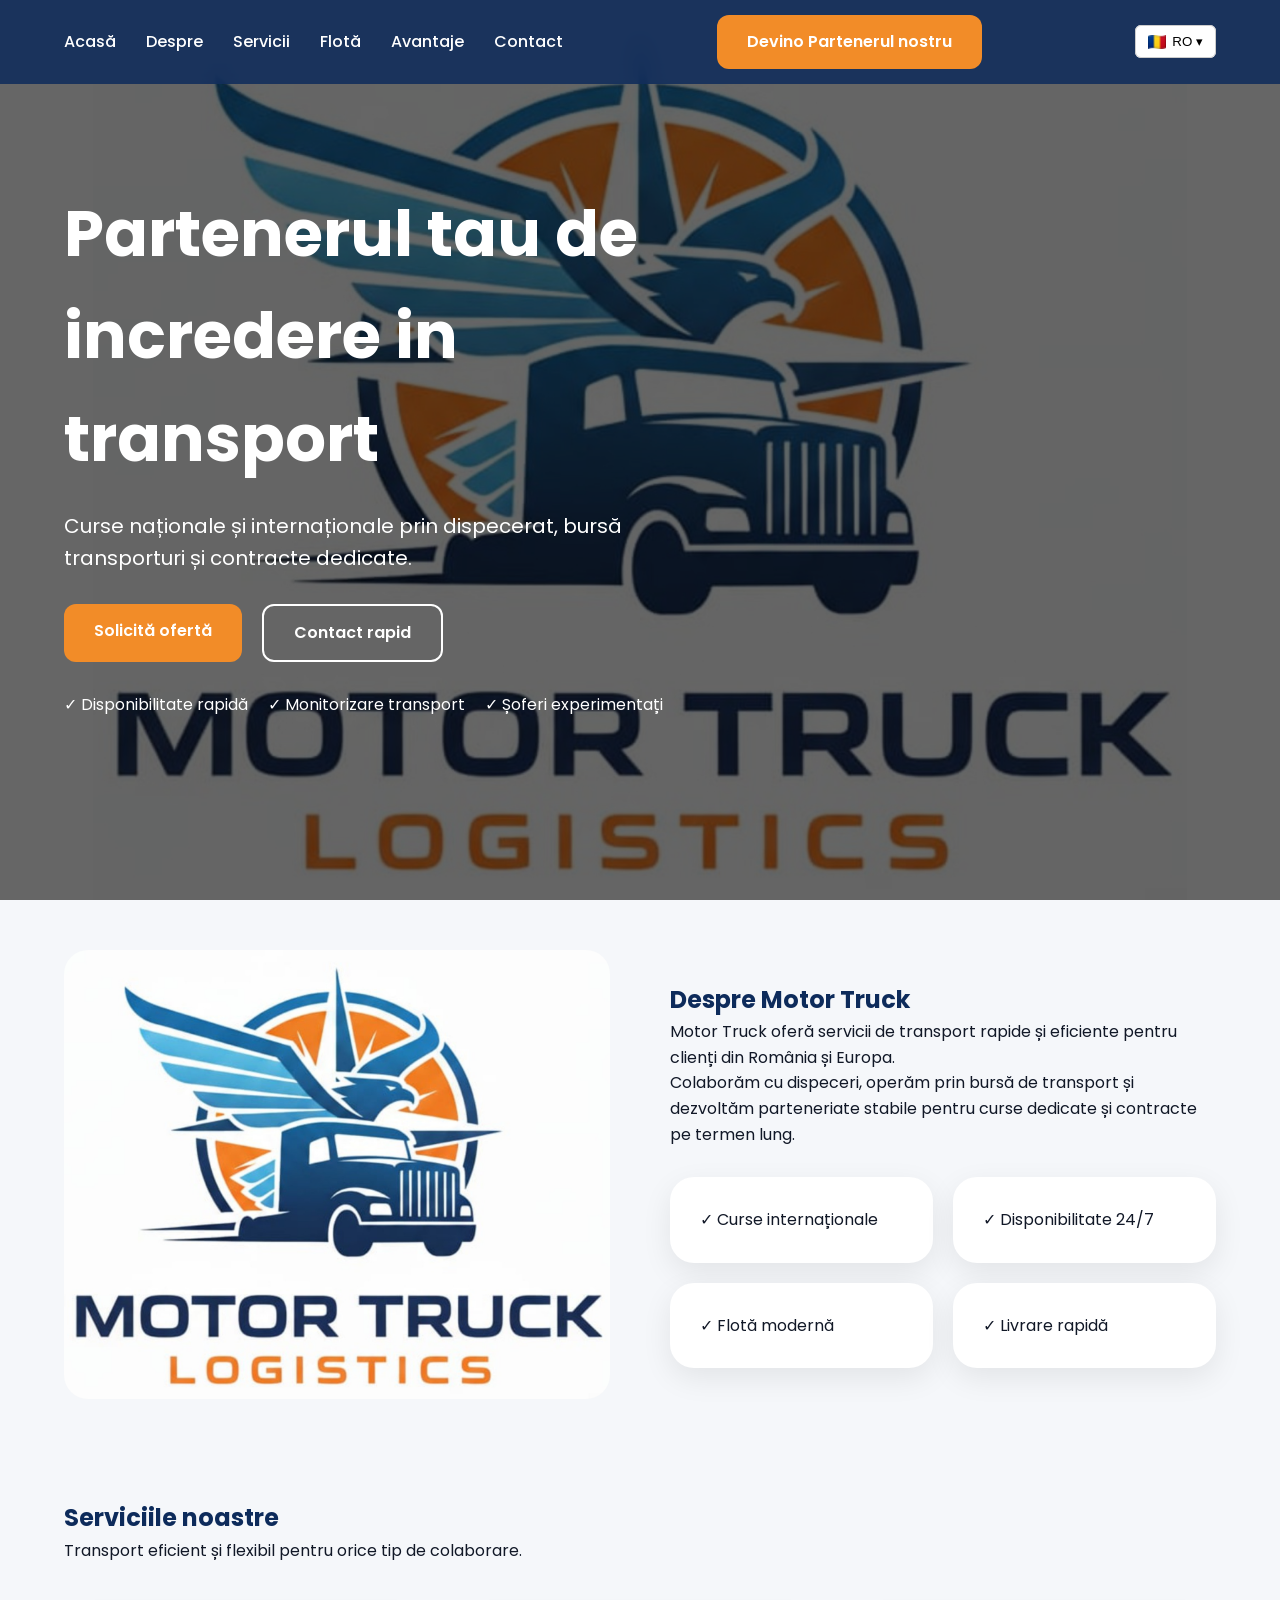
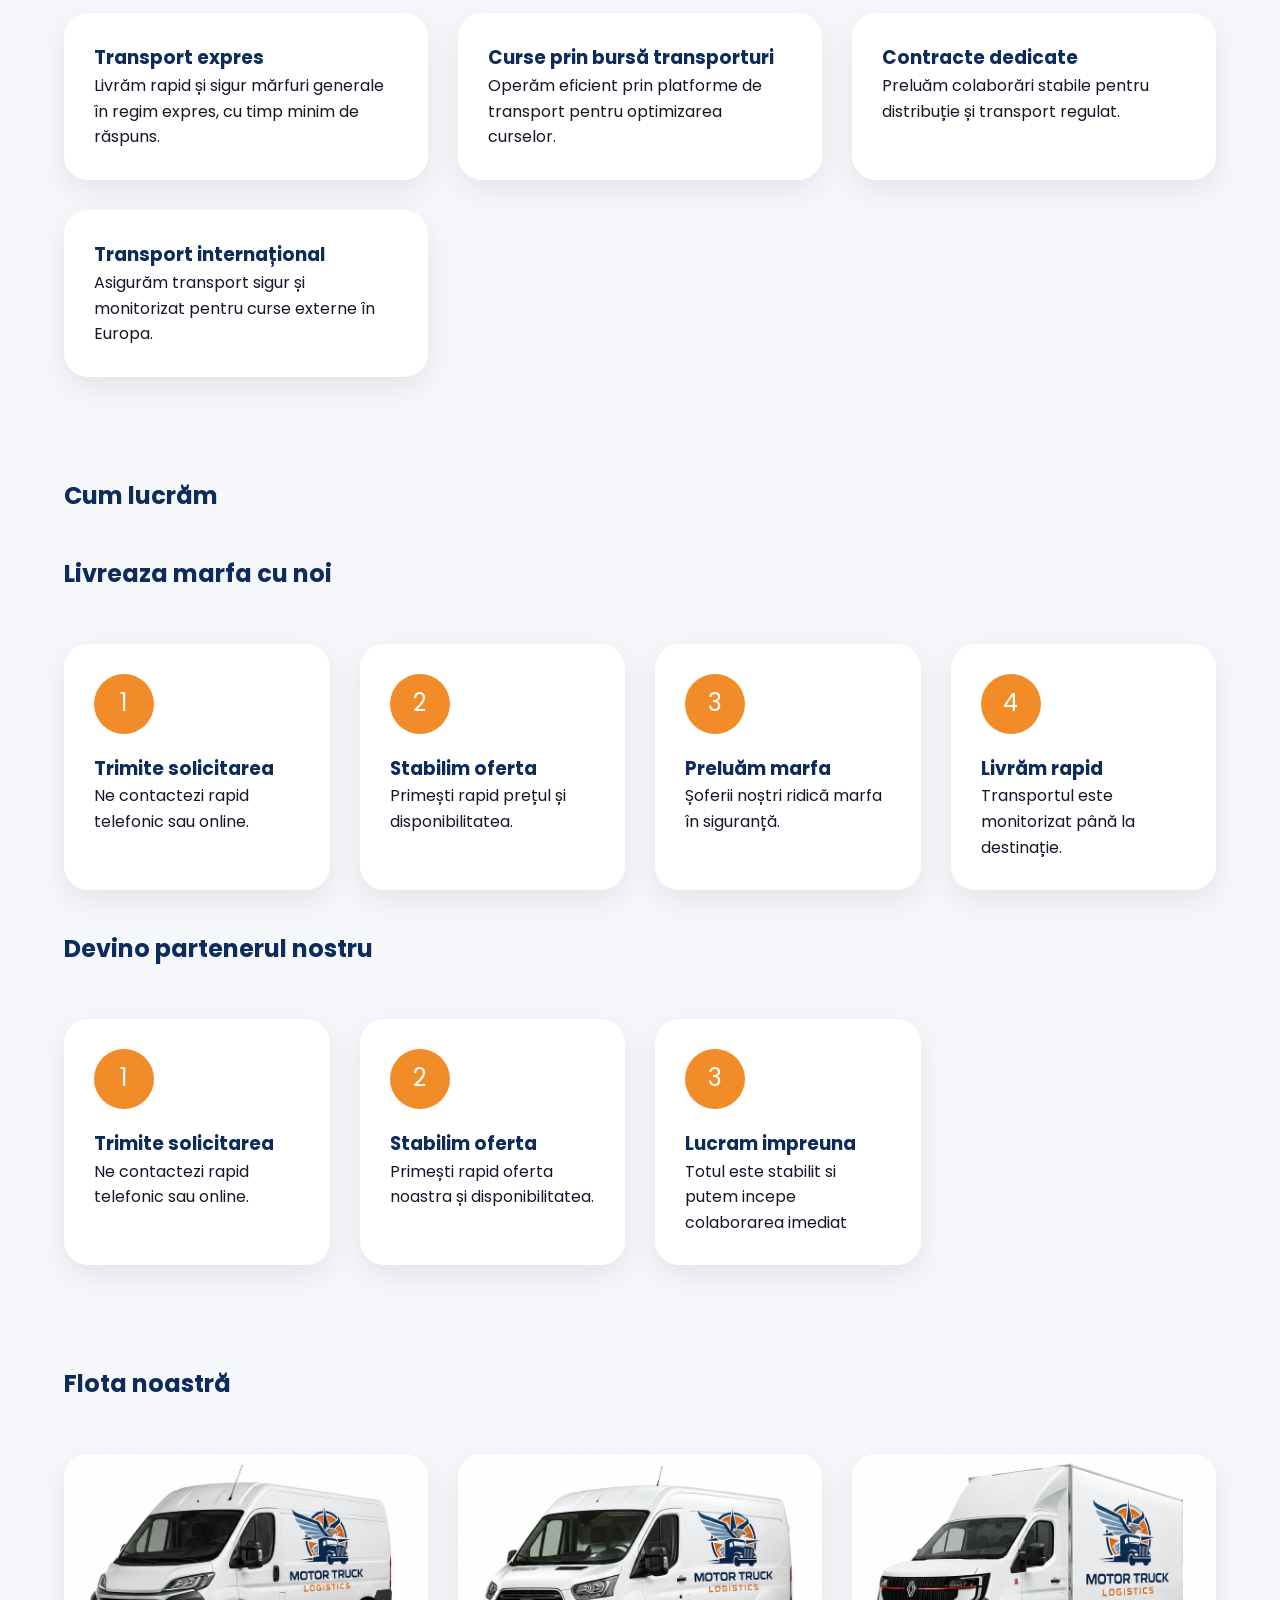
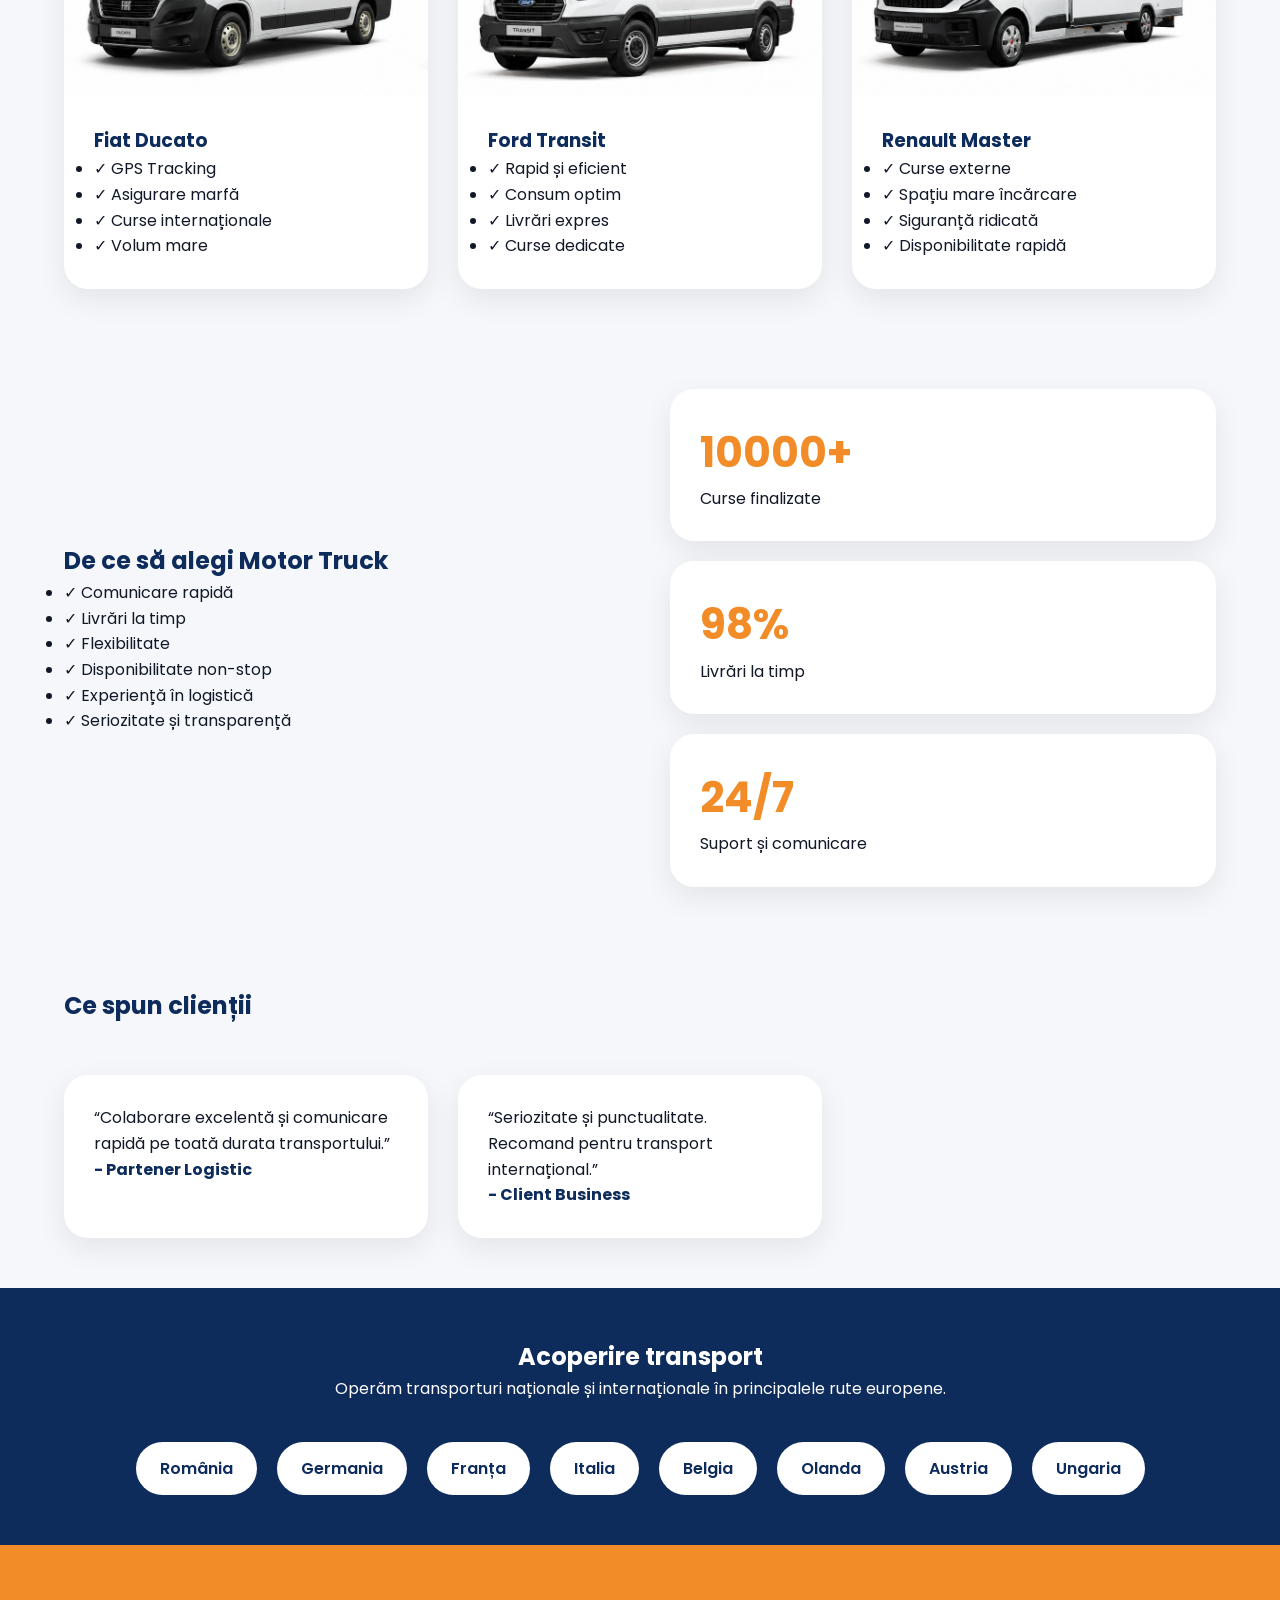
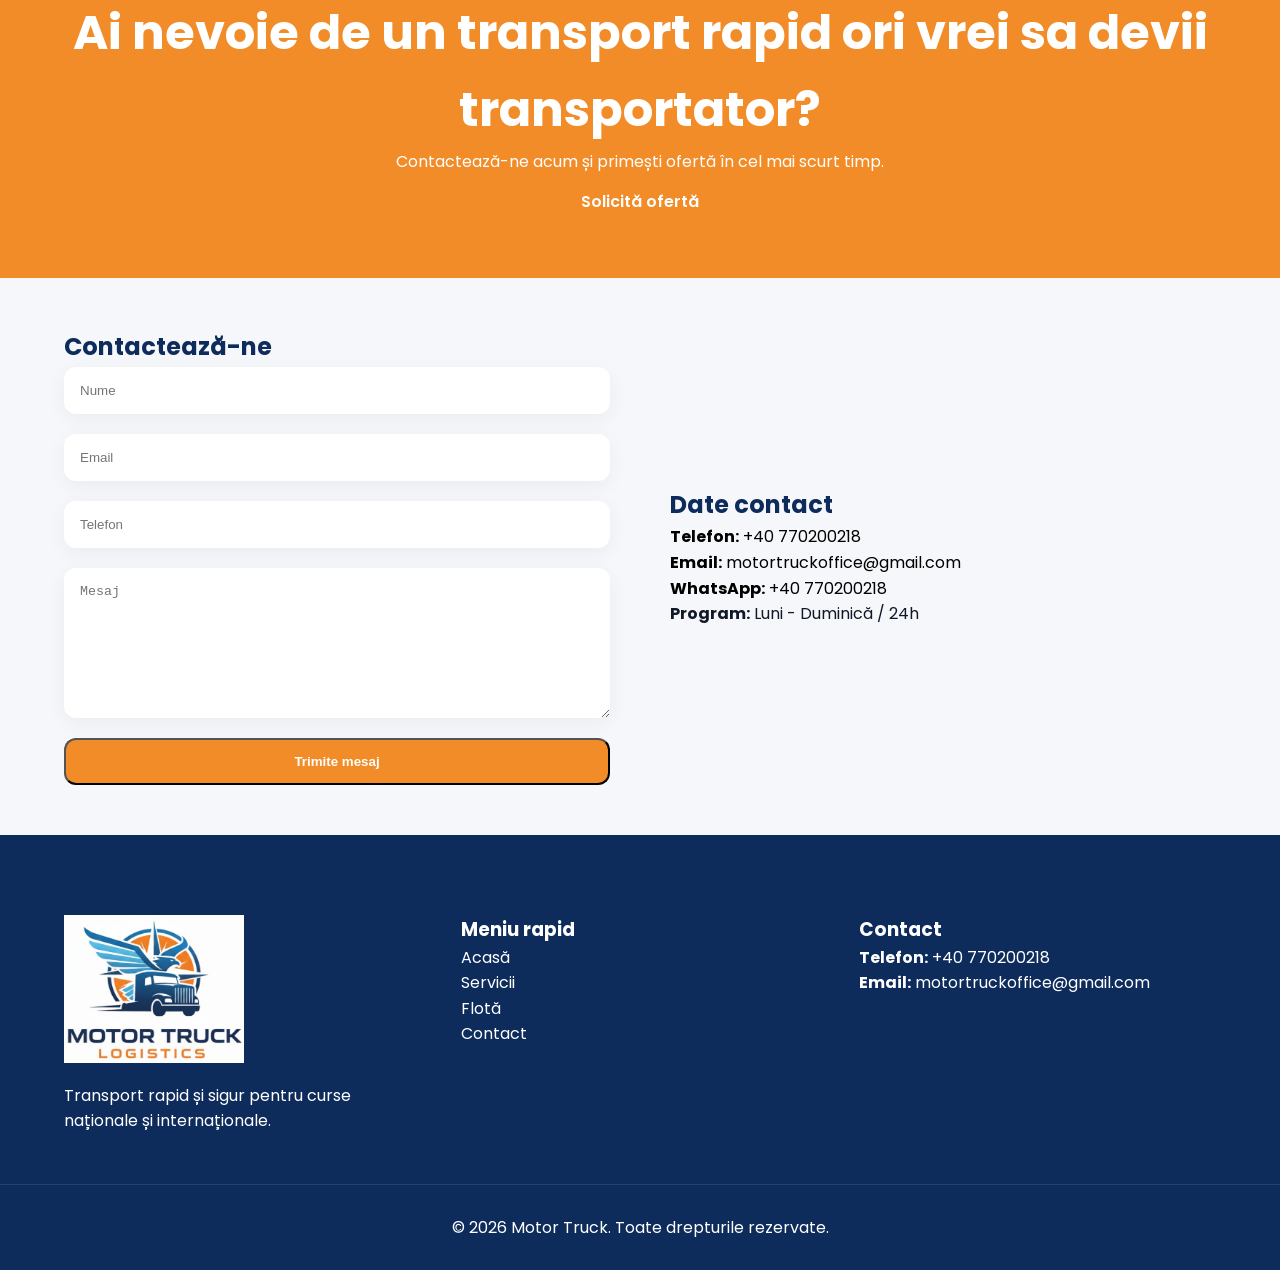
==== index.html @ ec41be90 "Add files via upload" ====
<!doctype html>
<html lang="ro">
  <head>
    <meta charset="UTF-8" />
    <meta name="viewport" content="width=device-width, initial-scale=1.0" />
    <title>Motor Truck</title>

    <link rel="stylesheet" href="css/style.css" />
    <link rel="stylesheet" href="css/responsive.css" />

    <link rel="preconnect" href="https://fonts.googleapis.com" />
    <link rel="preconnect" href="https://fonts.gstatic.com" crossorigin />
    <link
      href="https://fonts.googleapis.com/css2?family=Poppins:wght@300;400;500;600;700&display=swap"
      rel="stylesheet"
    />
  </head>
  <body>
    <!-- NAVBAR -->

    <header class="navbar">
      <div class="container nav-container">
        <nav>
          <ul class="nav-links">
            <li><a href="#hero" data-key="btn_acasa">Acasă</a></li>
            <li><a href="#about" data-key="btn_despre">Despre</a></li>
            <li><a href="#services" data-key="btn_servicii">Servicii</a></li>
            <li><a href="#fleet" data-key="btn_flota">Flotă</a></li>
            <li><a href="#advantages" data-key="btn_avantaje">Avantaje</a></li>
            <li><a href="#contact" data-key="btn_contact">Contact</a></li>
          </ul>
        </nav>

        <a href="#contact" class="btn primary-btn" data-key="btn_cta"
          >Devino Partenerul nostru</a
        >
        <div class="lang-dropdown">
          <button class="lang-btn" id="langBtn">
            <span class="lang-content">
              <img src="/assets/flags/ro.png" class="flag" />
              RO ▾
            </span>
          </button>
          <div class="lang-menu" id="langMenu">
            <button onclick="setLanguage('ro')">
              <img src="/assets/flags/ro.png" class="flag" />
              <span>Română</span>
            </button>

            <button onclick="setLanguage('en')">
              <img src="/assets/flags/us.png" class="flag" />
              <span>English</span>
            </button>

            <button onclick="setLanguage('fr')">
              <img src="/assets/flags/fr.png" class="flag" />
              <span>Français</span>
            </button>

            <button onclick="setLanguage('es')">
              <img src="/assets/flags/es.png" class="flag" />
              <span>Español</span>
            </button>

            <button onclick="setLanguage('it')">
              <img src="/assets/flags/it.png" class="flag" />
              <span>Italiano</span>
            </button>

            <button onclick="setLanguage('de')">
              <img src="/assets/flags/de.png" class="flag" />
              <span>Deutsch</span>
            </button>

            <button onclick="setLanguage('bg')">
              <img src="/assets/flags/bg.png" class="flag" />
              <span>Български</span>
            </button>

            <button onclick="setLanguage('hu')">
              <img src="/assets/flags/hu.png" class="flag" />
              <span>Magyar</span>
            </button>
          </div>
        </div>
      </div>
    </header>

    <!-- HERO SECTION -->

    <section id="hero" class="hero">
      <div class="hero-overlay"></div>

      <div class="container hero-content">
        <div class="hero-text fade-in">
          <h1 data-key="hero_title">
            Partenerul tau de incredere in transport
          </h1>

          <p data-key="hero_text">
            Curse naționale și internaționale prin dispecerat, bursă
            transporturi și contracte dedicate.
          </p>

          <div class="hero-buttons">
            <a
              href="#contact"
              class="btn primary-btn"
              data-key="hero_solicita_oferta"
              >Solicită ofertă</a
            >
            <a href="#contact" class="btn secondary-btn" data-key="hero_contact"
              >Contact rapid</a
            >
          </div>

          <div class="hero-features">
            <span data-key="hero_span1">✓ Disponibilitate rapidă</span>
            <span data-key="hero_span2">✓ Monitorizare transport</span>
            <span data-key="hero_span3">✓ Șoferi experimentați</span>
          </div>
        </div>
      </div>
    </section>

    <!-- ABOUT -->

    <section id="about" class="about section-padding">
      <div class="container about-grid">
        <div class="about-image fade-in">
          <img src="assets/hero.jpg" alt="Transport Logistic" />
        </div>

        <div class="about-text fade-in">
          <h2 data-key="about_title">Despre Motor Truck</h2>

          <p data-key="about_text1">
            Motor Truck oferă servicii de transport rapide și eficiente pentru
            clienți din România și Europa.
          </p>

          <p data-key="about_text2">
            Colaborăm cu dispeceri, operăm prin bursă de transport și dezvoltăm
            parteneriate stabile pentru curse dedicate și contracte pe termen
            lung.
          </p>

          <div class="about-features">
            <div class="feature-card" data-key="about_card1">
              ✓ Curse internaționale
            </div>
            <div class="feature-card" data-key="about_card2">
              ✓ Disponibilitate 24/7
            </div>
            <div class="feature-card" data-key="about_card3">
              ✓ Flotă modernă
            </div>
            <div class="feature-card" data-key="about_card4">
              ✓ Livrare rapidă
            </div>
          </div>
        </div>
      </div>
    </section>

    <!-- SERVICES -->

    <section id="services" class="services section-padding">
      <div class="container">
        <div class="section-title fade-in">
          <h2 data-key="services_title">Serviciile noastre</h2>
          <p data-key="services_text">
            Transport eficient și flexibil pentru orice tip de colaborare.
          </p>
        </div>

        <div class="services-grid">
          <div class="service-card fade-in">
            <h3 data-key="services_card1_title">Transport expres</h3>
            <p data-key="services_card1_text">
              Livrăm rapid și sigur mărfuri generale în regim expres, cu timp
              minim de răspuns.
            </p>
          </div>

          <div class="service-card fade-in">
            <h3 data-key="services_card2_title">
              Curse prin bursă transporturi
            </h3>
            <p data-key="services_card2_text">
              Operăm eficient prin platforme de transport pentru optimizarea
              curselor.
            </p>
          </div>

          <div class="service-card fade-in">
            <h3 data-key="services_card3_title">Contracte dedicate</h3>
            <p data-key="services_card3_text">
              Preluăm colaborări stabile pentru distribuție și transport
              regulat.
            </p>
          </div>

          <div class="service-card fade-in">
            <h3 data-key="services_card4_title">Transport internațional</h3>
            <p data-key="services_card4_text">
              Asigurăm transport sigur și monitorizat pentru curse externe în
              Europa.
            </p>
          </div>
        </div>
      </div>
    </section>

    <!-- HOW WE WORK -->

    <section class="workflow section-padding">
      <div class="container">
        <div class="section-title fade-in">
          <h2 data-key="workflow_title">Cum lucrăm</h2>
        </div>
        <div class="secondary-title fade-in">
          <h2 data-key="workflow_subtitle1">Livreaza marfa cu noi</h2>
        </div>
        <div class="workflow-grid">
          <div class="workflow-card fade-in">
            <span>1</span>
            <h3 data-key="workflow_card1_title">Trimite solicitarea</h3>
            <p data-key="workflow_card1_text">
              Ne contactezi rapid telefonic sau online.
            </p>
          </div>

          <div class="workflow-card fade-in">
            <span>2</span>
            <h3 data-key="workflow_card2_title">Stabilim oferta</h3>
            <p data-key="workflow_card2_text">
              Primești rapid prețul și disponibilitatea.
            </p>
          </div>

          <div class="workflow-card fade-in">
            <span>3</span>
            <h3 data-key="workflow_card3_title">Preluăm marfa</h3>
            <p data-key="workflow_card3_text">
              Șoferii noștri ridică marfa în siguranță.
            </p>
          </div>

          <div class="workflow-card fade-in">
            <span>4</span>
            <h3 data-key="workflow_card4_title">Livrăm rapid</h3>
            <p data-key="workflow_card4_text">
              Transportul este monitorizat până la destinație.
            </p>
          </div>
        </div>
        <div class="secondary-title fade-in">
          <h2 data-key="workflow_subtitle2">Devino partenerul nostru</h2>
        </div>
        <div class="workflow-grid">
          <div class="workflow-card fade-in">
            <span>1</span>
            <h3 data-key="workflow_card5_title">Trimite solicitarea</h3>
            <p data-key="workflow_card5_text">
              Ne contactezi rapid telefonic sau online.
            </p>
          </div>

          <div class="workflow-card fade-in">
            <span>2</span>
            <h3 data-key="workflow_card6_title">Stabilim oferta</h3>
            <p data-key="workflow_card6_text">
              Primești rapid oferta noastra și disponibilitatea.
            </p>
          </div>

          <div class="workflow-card fade-in">
            <span>3</span>
            <h3 data-key="workflow_card7_title">Lucram impreuna</h3>
            <p data-key="workflow_card7_text">
              Totul este stabilit si putem incepe colaborarea imediat
            </p>
          </div>
        </div>
      </div>
    </section>

    <!-- FLEET -->

    <section id="fleet" class="fleet section-padding">
      <div class="container">
        <div class="section-title fade-in">
          <h2 data-key="fleet_title">Flota noastră</h2>
        </div>

        <div class="fleet-grid">
          <div class="fleet-card fade-in">
            <img src="assets/sprinter.jpg" alt="Mercedes Sprinter" />
            <div class="fleet-content">
              <h3 data-key="fleet_card1_title">Fiat Ducato</h3>
              <ul>
                <li data-key="fleet_card1_text1">✓ GPS Tracking</li>
                <li data-key="fleet_card1_text2">✓ Asigurare marfă</li>
                <li data-key="fleet_card1_text3">✓ Curse internaționale</li>
                <li data-key="fleet_card1_text4">✓ Volum mare</li>
              </ul>
            </div>
          </div>

          <div class="fleet-card fade-in">
            <img src="assets/transit.jpg" alt="Ford Transit" />
            <div class="fleet-content">
              <h3 data-key="fleet_card2_title">Ford Transit</h3>
              <ul>
                <li data-key="fleet_card2_text1">✓ Rapid și eficient</li>
                <li data-key="fleet_card2_text2">✓ Consum optim</li>
                <li data-key="fleet_card2_text3">✓ Livrări expres</li>
                <li data-key="fleet_card2_text4">✓ Curse dedicate</li>
              </ul>
            </div>
          </div>

          <div class="fleet-card fade-in">
            <img src="assets/master.jpg" alt="Renault Master" />
            <div class="fleet-content">
              <h3 data-key="fleet_card3_title">Renault Master</h3>
              <ul>
                <li data-key="fleet_card3_text1">✓ Curse externe</li>
                <li data-key="fleet_card3_text2">✓ Spațiu mare încărcare</li>
                <li data-key="fleet_card3_text3">✓ Siguranță ridicată</li>
                <li data-key="fleet_card3_text4">✓ Disponibilitate rapidă</li>
              </ul>
            </div>
          </div>
        </div>
      </div>
    </section>

    <!-- ADVANTAGES -->

    <section id="advantages" class="advantages section-padding">
      <div class="container advantages-grid">
        <div class="advantages-text fade-in">
          <h2 data-key="advantages_title">De ce să alegi Motor Truck</h2>

          <ul>
            <li data-key="advantages_text1">✓ Comunicare rapidă</li>
            <li data-key="advantages_text2">✓ Livrări la timp</li>
            <li data-key="advantages_text3">✓ Flexibilitate</li>
            <li data-key="advantages_text4">✓ Disponibilitate non-stop</li>
            <li data-key="advantages_text5">✓ Experiență în logistică</li>
            <li data-key="advantages_text6">✓ Seriozitate și transparență</li>
          </ul>
        </div>

        <div class="stats-grid fade-in">
          <div class="stat-card">
            <h3>10000+</h3>
            <p data-key="stats_text1">Curse finalizate</p>
          </div>

          <div class="stat-card">
            <h3>98%</h3>
            <p data-key="stats_text2">Livrări la timp</p>
          </div>

          <div class="stat-card">
            <h3>24/7</h3>
            <p data-key="stats_text3">Suport și comunicare</p>
          </div>
        </div>
      </div>
    </section>

    <!-- TESTIMONIALS -->

    <section class="testimonials section-padding">
      <div class="container">
        <div class="section-title fade-in">
          <h2 data-key="testimonials_title">Ce spun clienții</h2>
        </div>

        <div class="testimonial-grid">
          <div class="testimonial-card fade-in">
            <p>
              “Colaborare excelentă și comunicare rapidă pe toată durata
              transportului.”
            </p>
            <h4>- Partener Logistic</h4>
          </div>

          <div class="testimonial-card fade-in">
            <p>
              “Seriozitate și punctualitate. Recomand pentru transport
              internațional.”
            </p>
            <h4>- Client Business</h4>
          </div>
        </div>
      </div>
    </section>

    <!-- COVERAGE -->

    <section class="coverage section-padding">
      <div class="container">
        <div class="section-title fade-in">
          <h2 data-key="coverage_title">Acoperire transport</h2>

          <p data-key="coverage_text">
            Operăm transporturi naționale și internaționale în principalele rute
            europene.
          </p>
        </div>

        <div class="countries fade-in">
          <span>România</span>
          <span>Germania</span>
          <span>Franța</span>
          <span>Italia</span>
          <span>Belgia</span>
          <span>Olanda</span>
          <span>Austria</span>
          <span>Ungaria</span>
        </div>
      </div>
    </section>

    <!-- CTA -->

    <section class="cta section-padding">
      <div class="container cta-content fade-in">
        <h2 data-key="cta_title">
          Ai nevoie de un transport rapid ori vrei sa devii transportator?
        </h2>

        <p data-key="cta_text">
          Contactează-ne acum și primești ofertă în cel mai scurt timp.
        </p>

        <a href="#contact" class="btn primary-btn" data-key="cta_btn">
          Solicită ofertă
        </a>
      </div>
    </section>

    <!-- CONTACT -->

    <section id="contact" class="contact section-padding">
      <div class="container contact-grid">
        <div class="contact-form fade-in">
          <h2 data-key="contact_title">Contactează-ne</h2>

          <form id="contact-form">
            <input type="text" name="nume" placeholder="Nume" required />
            <input type="email" name="email" placeholder="Email" required />
            <input type="text" name="telefon" placeholder="Telefon" />
            <textarea name="mesaj" placeholder="Mesaj" required></textarea>

            <button type="submit" class="btn primary-btn">Trimite mesaj</button>

            <p
              id="success-msg"
              style="display: none; color: green; margin-top: 10px"
              data-key="contact_succes"
            >
              Email trimis cu succes!
            </p>
          </form>
        </div>

        <div class="contact-info fade-in">
          <h2 data-key="contact_title2">Date contact</h2>

          <a href="tel:+40770200218">
            <p><strong>Telefon:</strong> +40 770200218</p></a
          >
          <a href="mailto:motortruckoffice@gmail.com?subject=Solicitare oferta">
            <p><strong>Email:</strong> motortruckoffice@gmail.com</p></a
          >
          <a href="https://wa.me/40770200218">
            <p><strong>WhatsApp:</strong> +40 770200218</p></a
          >
          <p><strong>Program:</strong> Luni - Duminică / 24h</p>
        </div>
      </div>
    </section>

    <!-- FOOTER -->

    <footer>
      <div class="container footer-grid">
        <div>
          <img src="assets/logo.png" alt="Logo" class="footer-logo" />
          <p data-key="footer_text">
            Transport rapid și sigur pentru curse naționale și internaționale.
          </p>
        </div>

        <div>
          <h3 data-key="footer_title">Meniu rapid</h3>
          <ul>
            <li><a href="#hero" data-key="btn_acasa">Acasă</a></li>
            <li><a href="#services" data-key="btn_servicii">Servicii</a></li>
            <li><a href="#fleet" data-key="btn_flota">Flotă</a></li>
            <li><a href="#contact" data-key="btn_contact">Contact</a></li>
          </ul>
        </div>

        <div>
          <h3 data-key="footer_title2">Contact</h3>
          <a href="tel:+40770200218">
            <p><strong>Telefon:</strong> +40 770200218</p></a
          >
          <a href="mailto:motortruckoffice@gmail.com?subject=Solicitare oferta">
            <p><strong>Email:</strong> motortruckoffice@gmail.com</p></a
          >
        </div>
      </div>

      <div class="copyright" data-key="footer_copyright">
        © 2026 Motor Truck. Toate drepturile rezervate.
      </div>
    </footer>

    <script src="js/translations.js"></script>
    <script src="js/main.js"></script>
  </body>
</html>
---- css/style.css ----
* {
  margin: 0;
  padding: 0;
  box-sizing: border-box;
}

html {
  scroll-behavior: smooth;
}

body {
  font-family: "Poppins", sans-serif;
  background: #f5f7fa;
  color: #111827;
  line-height: 1.6;
}

img {
  width: 100%;
  display: block;
}

a {
  text-decoration: none;
  color: black;
}

.container {
  width: 90%;
  max-width: 1200px;
  margin: auto;
}

.section-padding {
  padding: 50px 0;
}

h1,
h2,
h3,
h4 {
  color: #0d2b5b;
}

.btn {
  display: inline-block;
  padding: 14px 30px;
  border-radius: 12px;
  text-decoration: none;
  transition: 0.3s;
  font-weight: 600;
}

.primary-btn {
  background: #f28c28;
  color: white;
}

.primary-btn:hover {
  transform: translateY(-3px);
}

.secondary-btn {
  border: 2px solid white;
  color: white;
}

.navbar {
  position: fixed;
  width: 100%;
  top: 0;
  z-index: 1000;
  background: rgba(13, 43, 91, 0.85);
  backdrop-filter: blur(10px);
}

.nav-container {
  display: flex;
  align-items: center;
  justify-content: space-between;
  padding: 15px 0;
}
.lang-dropdown {
  position: relative;
  background: white;
  border-radius: 6px;
}
.lang-menu button {
  display: flex;
  align-items: center;
  gap: 8px;
  width: 100%;
  padding: 10px 12px;
  background: transparent;
  border: none;
  cursor: pointer;
  text-align: left;
}

.lang-menu button:hover {
  background: rgba(255, 255, 255, 0.08);
}
/* buton principal */
.lang-btn {
  background: transparent;
  border: 1px solid #ccc;
  padding: 8px 12px;
  cursor: pointer;
  border-radius: 6px;
  display: flex;
  align-items: center;
  justify-content: center;
}
.lang-content {
  display: flex;
  align-items: center;
  gap: 6px;
}
.lang-content img {
  width: 18px;
}
.flag {
  width: 18px;
  height: 18px;
  border-radius: 3px;
  display: block;
}
/* meniu dropdown */
.lang-menu {
  position: absolute;
  top: 110%;
  right: 0;

  background: white;
  border-radius: 10px;
  box-shadow: 0 10px 30px rgba(0, 0, 0, 0.15);

  display: flex;
  flex-direction: column;

  min-width: 160px;

  opacity: 0;
  transform: translateY(-10px);
  pointer-events: none;

  transition: all 0.25s ease;
}

/* activ */
.lang-dropdown.active .lang-menu {
  opacity: 1;
  transform: translateY(0);
  pointer-events: auto;
}

/* butoane limbă */
.lang-menu button {
  padding: 10px;
  border: none;
  background: transparent;
  text-align: left;
  cursor: pointer;
}

.lang-menu button:hover {
  background: #f2f2f2;
}
.logo img {
  width: 96px;
  mix-blend-mode: screen;
  position: absolute;
  top: 2px;
  border-radius: 10px;
}

.nav-links {
  display: flex;
  list-style: none;
  gap: 30px;
}

.nav-links a {
  text-decoration: none;
  color: white;
  font-weight: 500;
}

.hero {
  height: 100vh;
  background: url("../assets/hero.jpg") center/contain no-repeat;
  background-color: white;

  position: relative;
  display: flex;
  align-items: center;
}

.hero-overlay {
  position: absolute;
  width: 100%;
  height: 100%;
  background: rgba(0, 0, 0, 0.6);
}

.hero-content {
  position: relative;
  z-index: 2;
}

.hero-text {
  max-width: 650px;
  color: white;
}

.hero-text h1 {
  font-size: 64px;
  color: white;
  margin-bottom: 20px;
}

.hero-text p {
  font-size: 20px;
  margin-bottom: 30px;
}

.hero-buttons {
  display: flex;
  gap: 20px;
  margin-bottom: 30px;
}

.hero-features {
  display: flex;
  gap: 20px;
  flex-wrap: wrap;
  color: white;
}

.about-grid,
.advantages-grid,
.contact-grid {
  display: grid;
  grid-template-columns: 1fr 1fr;
  gap: 60px;
  align-items: center;
}

.about-image img {
  border-radius: 24px;
}

.about-features {
  margin-top: 30px;
  display: grid;
  grid-template-columns: 1fr 1fr;
  gap: 20px;
}

.feature-card,
.service-card,
.workflow-card,
.stat-card,
.testimonial-card {
  background: white;
  padding: 30px;
  border-radius: 24px;
  box-shadow: 0 10px 30px rgba(0, 0, 0, 0.08);
  transition: 0.3s;
}

.feature-card:hover,
.service-card:hover,
.workflow-card:hover,
.fleet-card:hover,
.stat-card:hover,
.testimonial-card:hover {
  transform: translateY(-5px);
}

.services-grid,
.workflow-grid,
.fleet-grid,
.testimonial-grid {
  display: grid;
  grid-template-columns: repeat(3, 1fr);
  gap: 30px;
  margin-top: 50px;
}
.secondary-title {
  margin-top: 40px;
}
.workflow-grid {
  grid-template-columns: repeat(4, 1fr);
}

.workflow-card span {
  width: 60px;
  height: 60px;
  background: #f28c28;
  color: white;
  display: flex;
  align-items: center;
  justify-content: center;
  border-radius: 50%;
  font-size: 24px;
  margin-bottom: 20px;
}

.fleet-card {
  overflow: hidden;
  border-radius: 24px;
  background: white;
  box-shadow: 0 10px 30px rgba(0, 0, 0, 0.08);
}

.fleet-content {
  padding: 30px;
}

.stats-grid {
  display: grid;
  grid-template-columns: 1fr;
  gap: 20px;
}

.stat-card h3 {
  font-size: 42px;
  color: #f28c28;
}

.coverage {
  background: #0d2b5b;
  color: white;
  text-align: center;
}

.coverage h2,
.coverage p {
  color: white;
}

.countries {
  margin-top: 40px;
  display: flex;
  justify-content: center;
  gap: 20px;
  flex-wrap: wrap;
}

.countries span {
  background: white;
  color: #0d2b5b;
  padding: 14px 24px;
  border-radius: 50px;
  font-weight: 600;
}

.cta {
  background: #f28c28;
  text-align: center;
  color: white;
}

.cta h2 {
  color: white;
  font-size: 48px;
}

.contact form {
  display: flex;
  flex-direction: column;
  gap: 20px;
}

.contact input,
.contact textarea {
  padding: 16px;
  border: none;
  border-radius: 12px;
  background: white;
  box-shadow: 0 5px 20px rgba(0, 0, 0, 0.05);
}

.contact textarea {
  height: 150px;
}

footer {
  background: #0d2b5b;
  color: white;
  padding-top: 80px;
}

.footer-grid {
  display: grid;
  grid-template-columns: repeat(3, 1fr);
  gap: 40px;
}

.footer-logo {
  width: 180px;
  margin-bottom: 20px;
}

footer h3,
footer a,
footer p {
  color: white;
}

footer ul {
  list-style: none;
}

footer a {
  text-decoration: none;
}

.copyright {
  text-align: center;
  padding: 30px 0;
  margin-top: 50px;
  border-top: 1px solid rgba(255, 255, 255, 0.1);
}

.fade-in {
  opacity: 0;
  transform: translateY(30px);
  transition: all 0.8s ease;
}

.fade-in.active {
  opacity: 1;
  transform: translateY(0);
}
---- css/responsive.css ----
@media (max-width: 992px) {
  .services-grid,
  .fleet-grid,
  .workflow-grid,
  .testimonial-grid,
  .footer-grid,
  .about-grid,
  .advantages-grid,
  .contact-grid {
    grid-template-columns: 1fr;
  }

  .hero-text h1 {
    font-size: 42px;
  }

  .nav-links {
    display: none;
  }
}
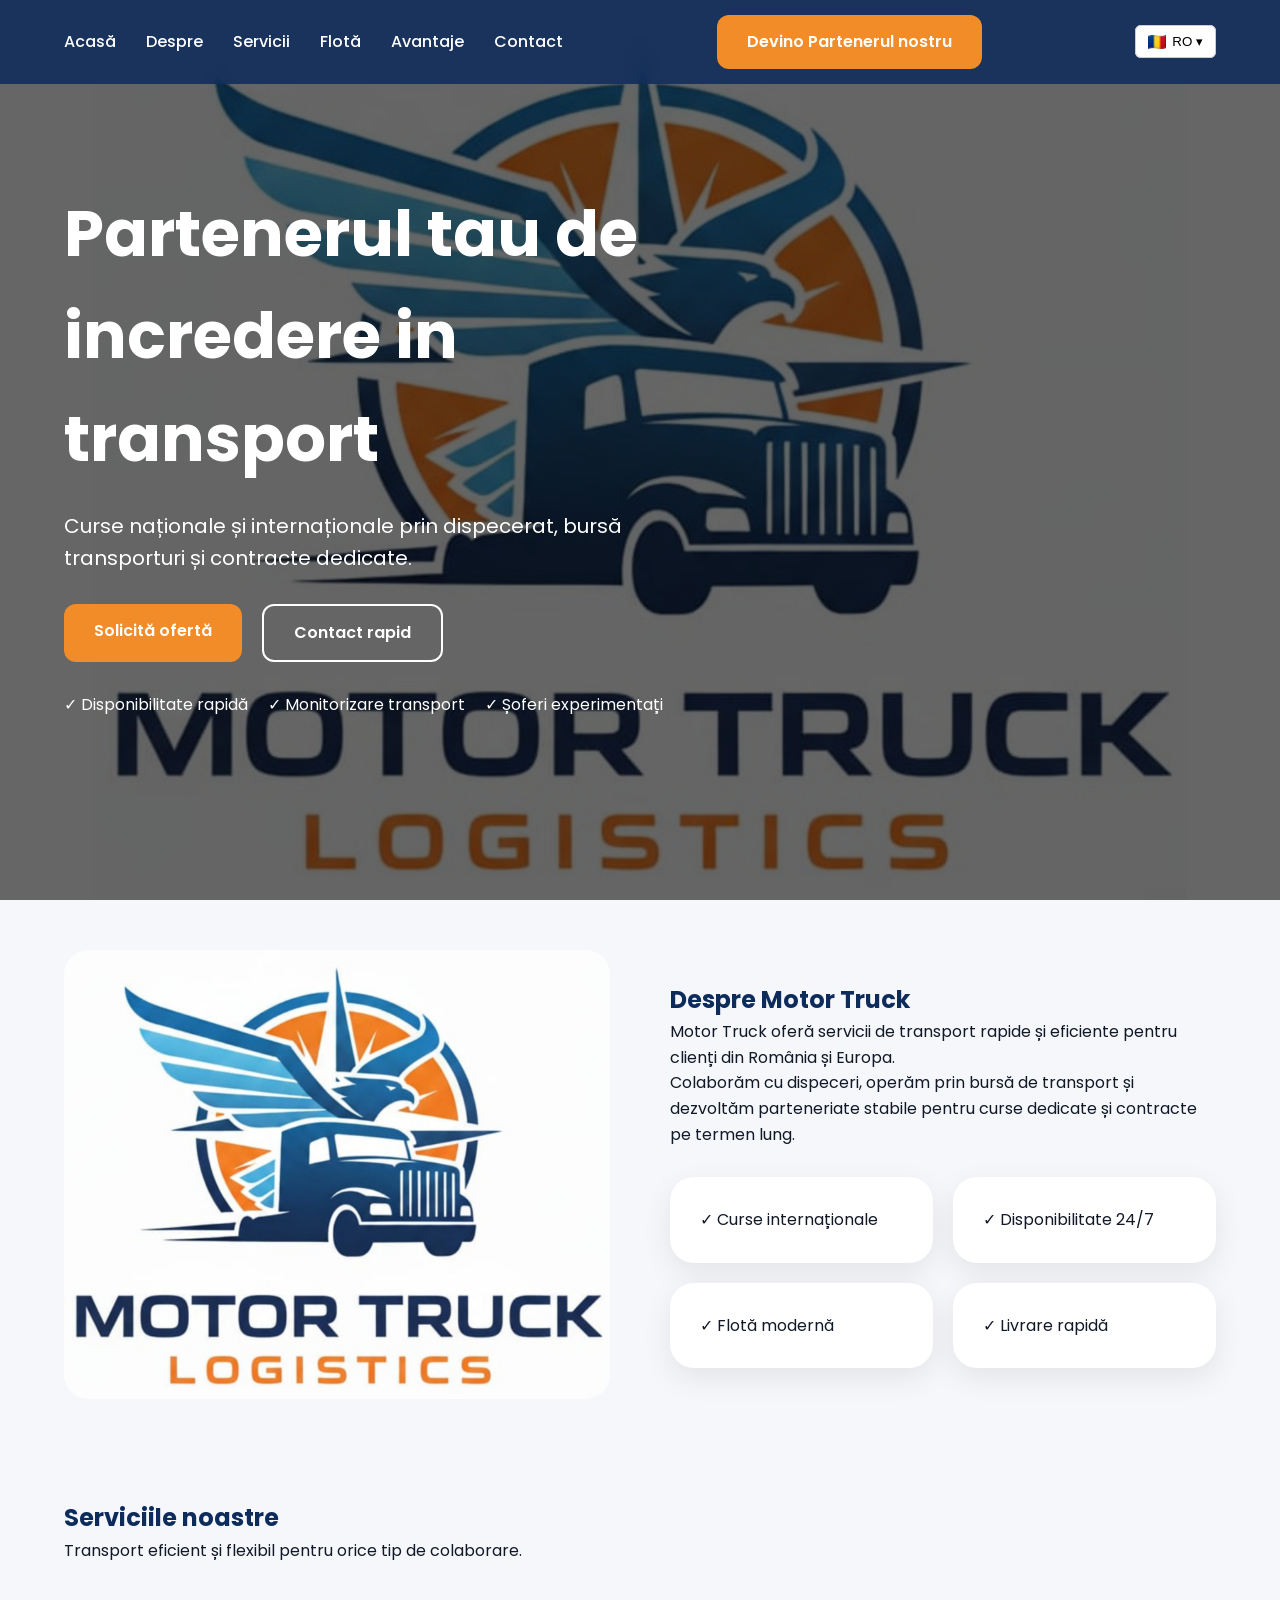
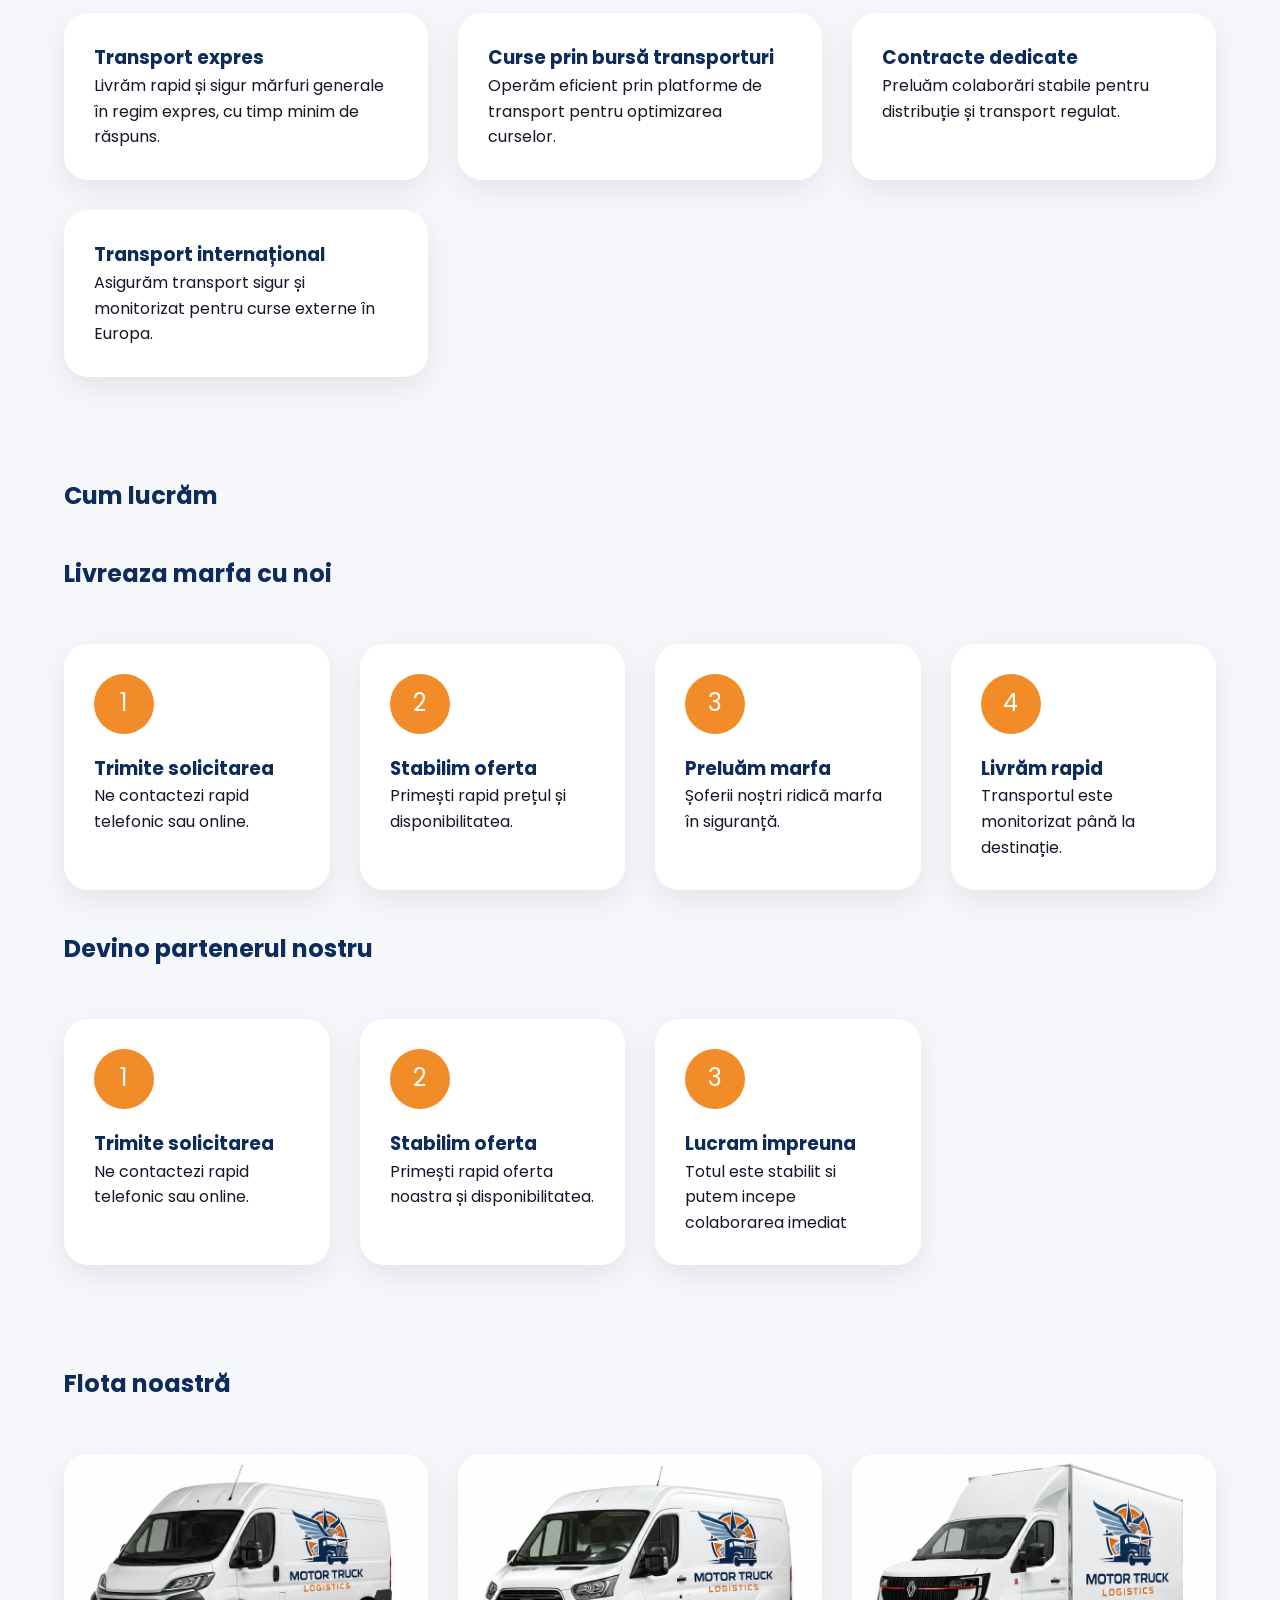
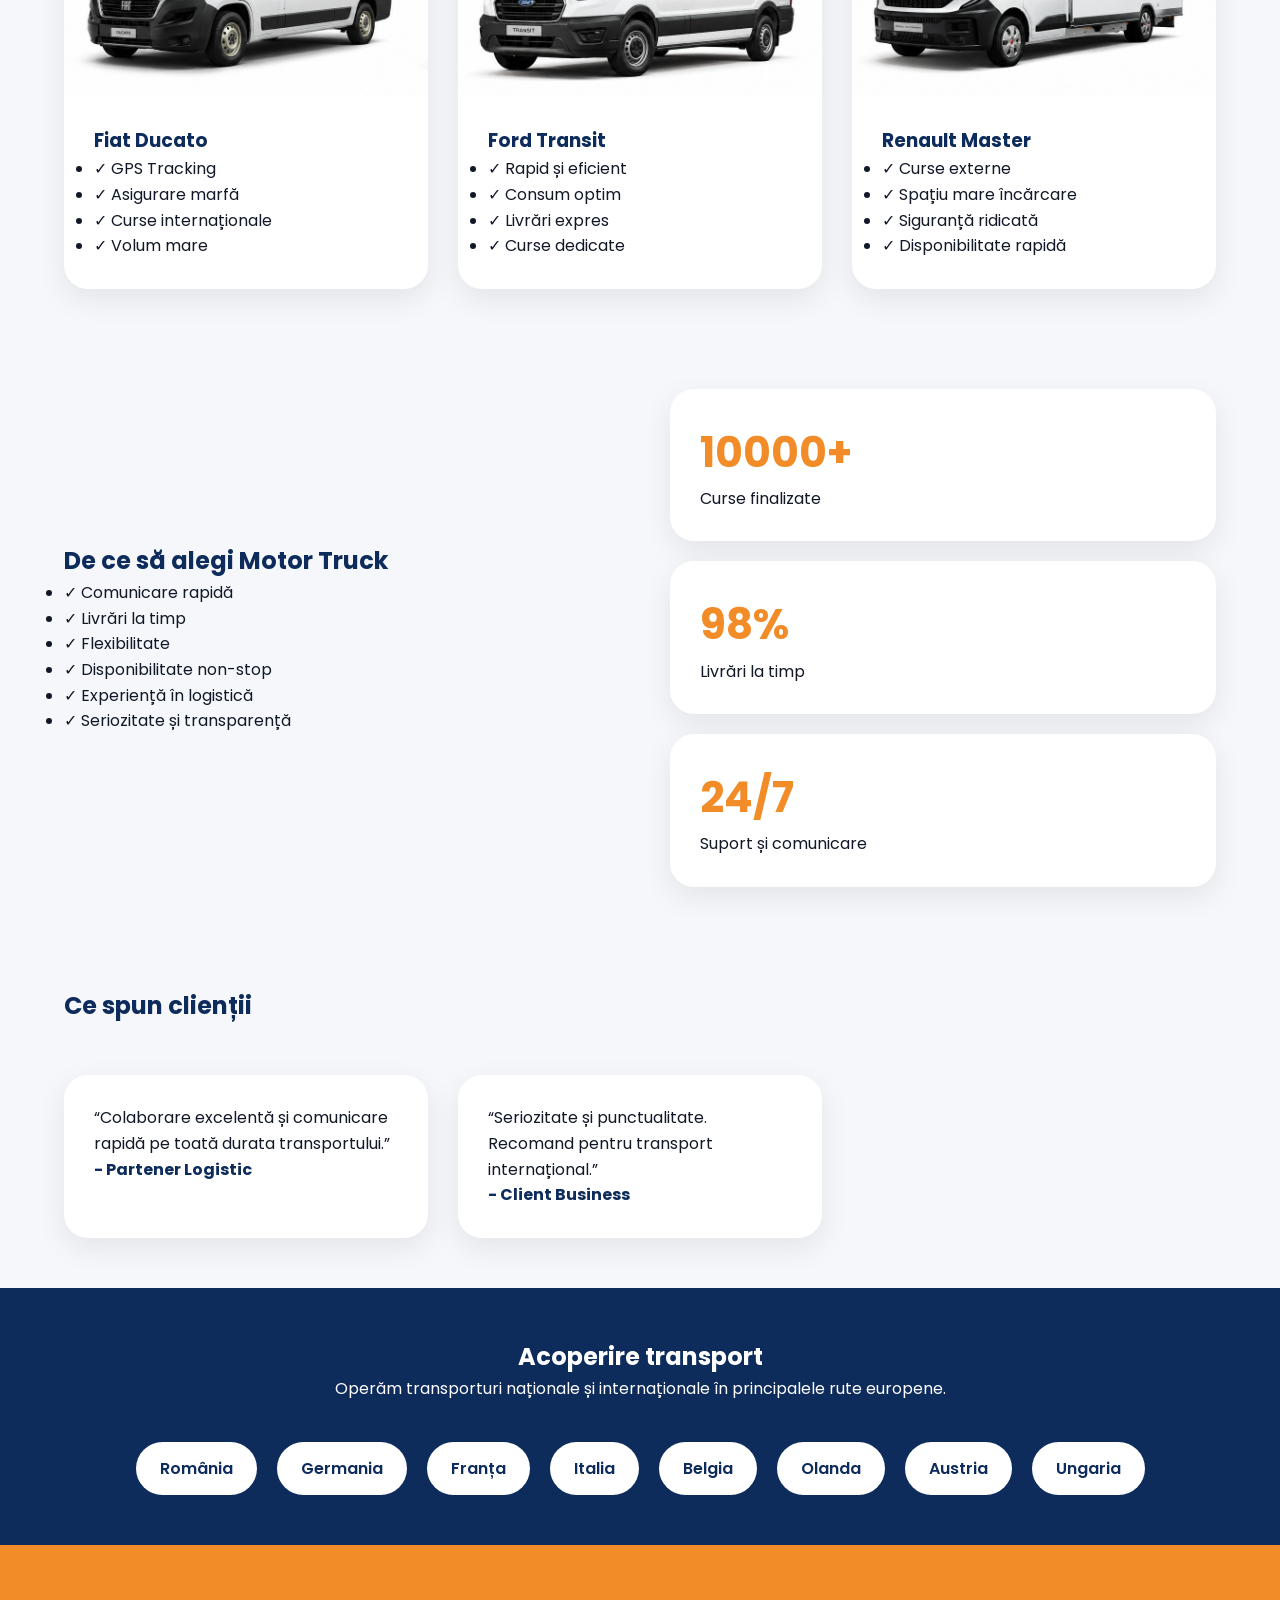
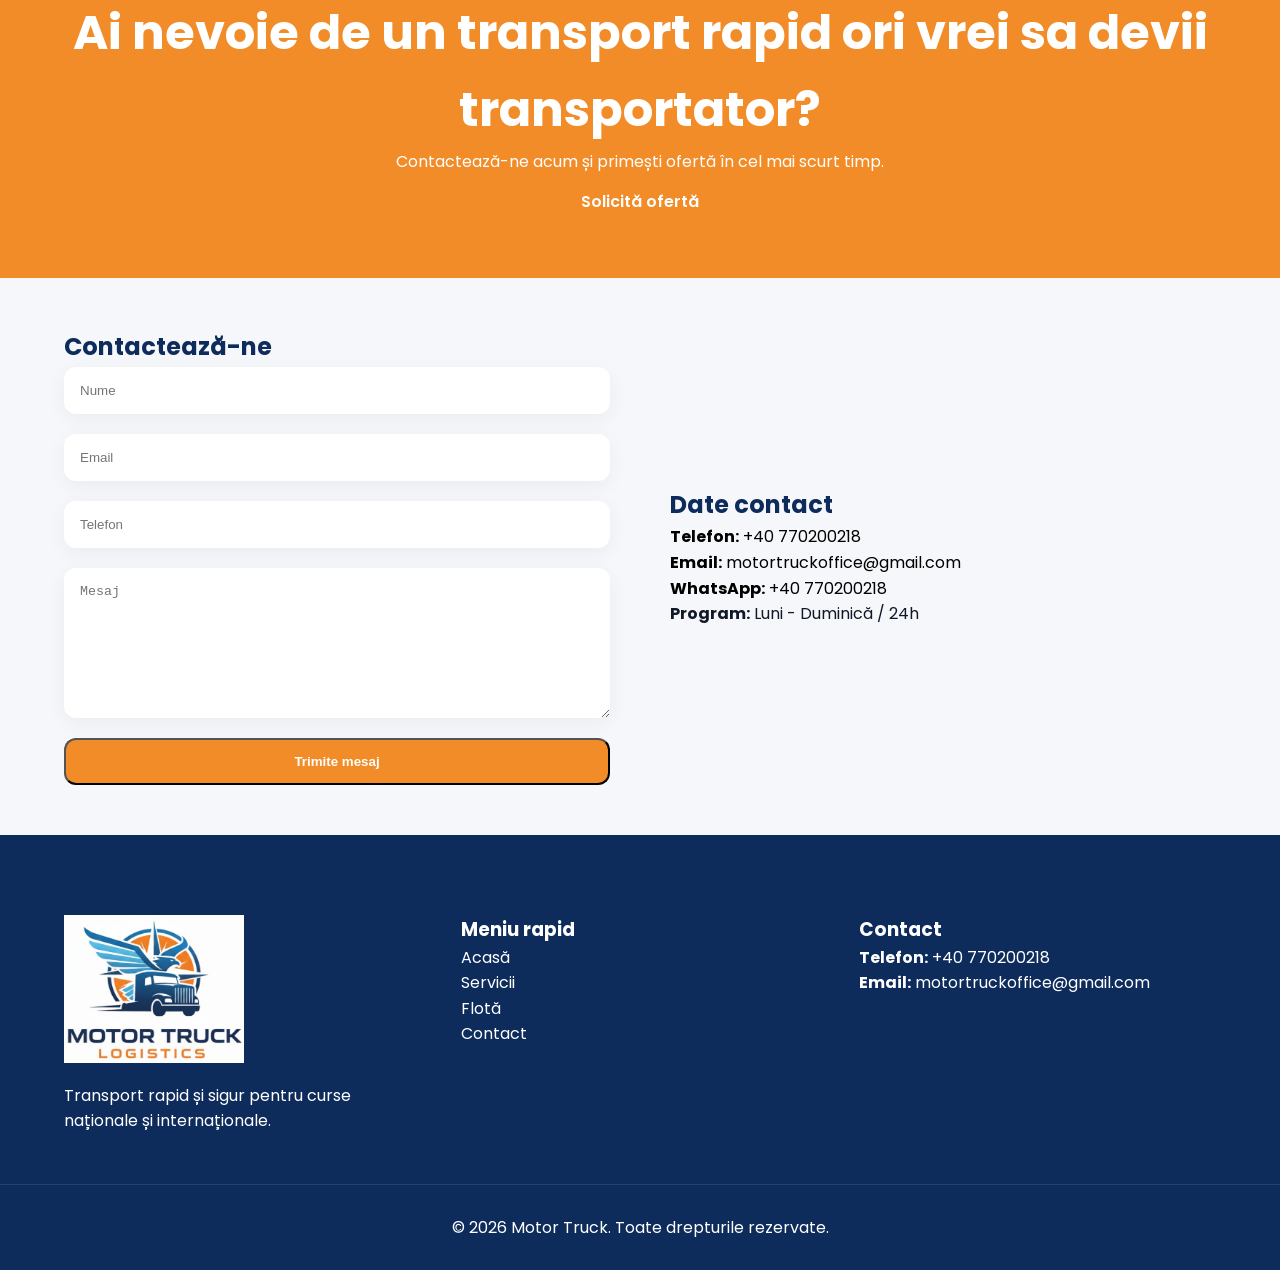
==== commit c985ccba: "modificare steaguri" ====
--- a/index.html
+++ b/index.html
@@ -4,7 +4,7 @@
     <meta charset="UTF-8" />
     <meta name="viewport" content="width=device-width, initial-scale=1.0" />
     <title>Motor Truck</title>
-
+    <link rel="icon" href="assets/logo.png" type="image/png" />
     <link rel="stylesheet" href="css/style.css" />
     <link rel="stylesheet" href="css/responsive.css" />
 
@@ -37,48 +37,48 @@
         <div class="lang-dropdown">
           <button class="lang-btn" id="langBtn">
             <span class="lang-content">
-              <img src="/assets/flags/ro.png" class="flag" />
+              <img src="assets/flags/ro.png" class="flag" />
               RO ▾
             </span>
           </button>
           <div class="lang-menu" id="langMenu">
             <button onclick="setLanguage('ro')">
-              <img src="/assets/flags/ro.png" class="flag" />
+              <img src="assets/flags/ro.png" class="flag" />
               <span>Română</span>
             </button>
 
             <button onclick="setLanguage('en')">
-              <img src="/assets/flags/us.png" class="flag" />
+              <img src="assets/flags/us.png" class="flag" />
               <span>English</span>
             </button>
 
             <button onclick="setLanguage('fr')">
-              <img src="/assets/flags/fr.png" class="flag" />
+              <img src="assets/flags/fr.png" class="flag" />
               <span>Français</span>
             </button>
 
             <button onclick="setLanguage('es')">
-              <img src="/assets/flags/es.png" class="flag" />
+              <img src="assets/flags/es.png" class="flag" />
               <span>Español</span>
             </button>
 
             <button onclick="setLanguage('it')">
-              <img src="/assets/flags/it.png" class="flag" />
+              <img src="assets/flags/it.png" class="flag" />
               <span>Italiano</span>
             </button>
 
             <button onclick="setLanguage('de')">
-              <img src="/assets/flags/de.png" class="flag" />
+              <img src="assets/flags/de.png" class="flag" />
               <span>Deutsch</span>
             </button>
 
             <button onclick="setLanguage('bg')">
-              <img src="/assets/flags/bg.png" class="flag" />
+              <img src="assets/flags/bg.png" class="flag" />
               <span>Български</span>
             </button>
 
             <button onclick="setLanguage('hu')">
-              <img src="/assets/flags/hu.png" class="flag" />
+              <img src="assets/flags/hu.png" class="flag" />
               <span>Magyar</span>
             </button>
           </div>
